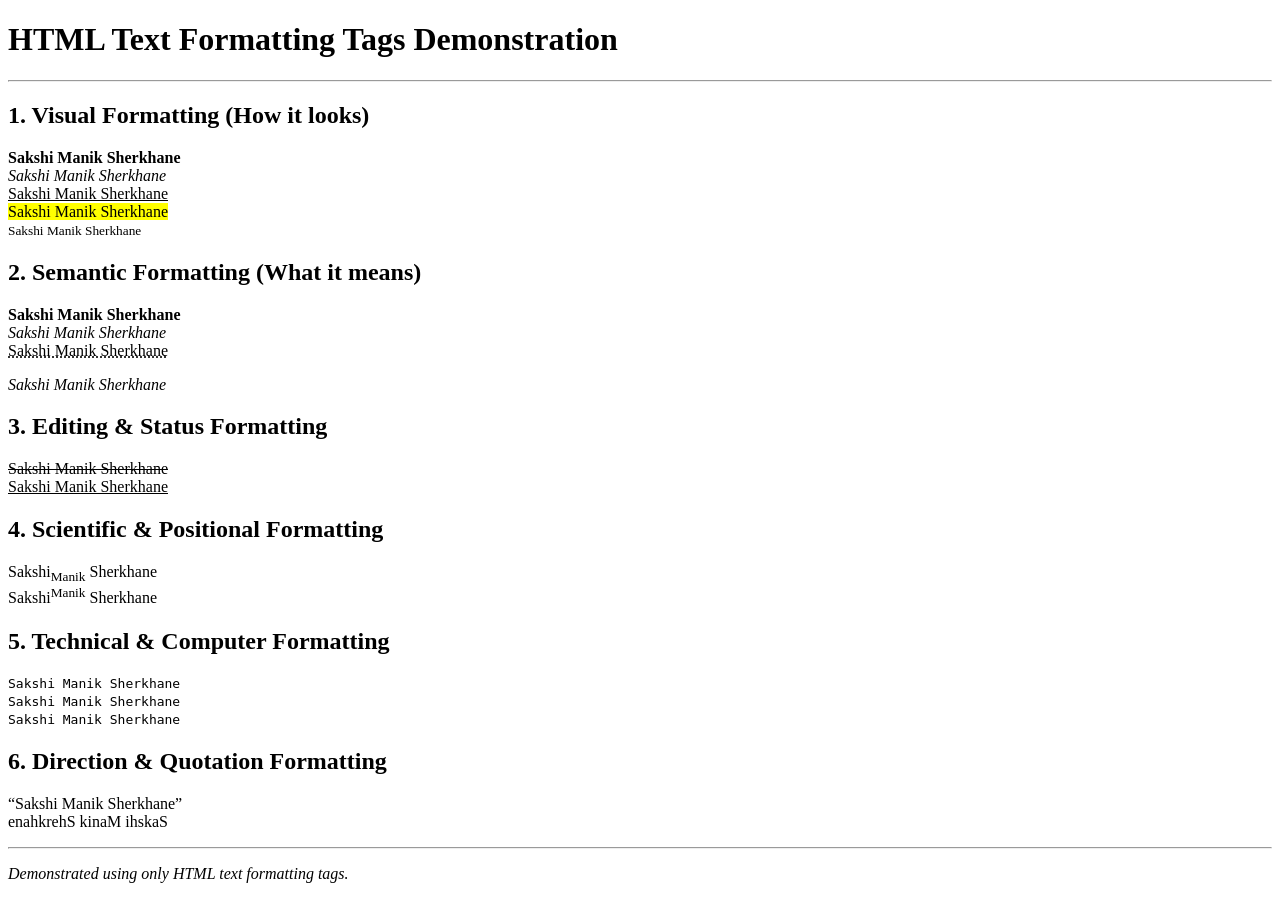
==== ExpeimentNo3.html @ 46223cde "Text Formatting Tags" ====
<!DOCTYPE html>
<html>
<head>
    <title>HTML Text Formatting Tags</title>
</head>

<body>

<h1>HTML Text Formatting Tags Demonstration</h1>
<hr>

<h2>1. Visual Formatting (How it looks)</h2>
<p>
<b>Sakshi Manik Sherkhane</b><br>
<i>Sakshi Manik Sherkhane</i><br>
<u>Sakshi Manik Sherkhane</u><br>
<mark>Sakshi Manik Sherkhane</mark><br>
<small>Sakshi Manik Sherkhane</small>
</p>

<h2>2. Semantic Formatting (What it means)</h2>
<p>
<strong>Sakshi Manik Sherkhane</strong><br>
<em>Sakshi Manik Sherkhane</em><br>
<abbr title="Student Name">Sakshi Manik Sherkhane</abbr><br>
<address>Sakshi Manik Sherkhane</address>
</p>

<h2>3. Editing & Status Formatting</h2>
<p>
<del>Sakshi Manik Sherkhane</del><br>
<ins>Sakshi Manik Sherkhane</ins>
</p>

<h2>4. Scientific & Positional Formatting</h2>
<p>
Sakshi<sub>Manik</sub> Sherkhane<br>
Sakshi<sup>Manik</sup> Sherkhane
</p>

<h2>5. Technical & Computer Formatting</h2>
<p>
<code>Sakshi Manik Sherkhane</code><br>
<kbd>Sakshi Manik Sherkhane</kbd><br>
<samp>Sakshi Manik Sherkhane</samp>
</p>

<h2>6. Direction & Quotation Formatting</h2>
<p>
<q>Sakshi Manik Sherkhane</q><br>
<bdo dir="rtl">Sakshi Manik Sherkhane</bdo>
</p>

<hr>
<p><i>Demonstrated using only HTML text formatting tags.</i></p>

</body>
</html>
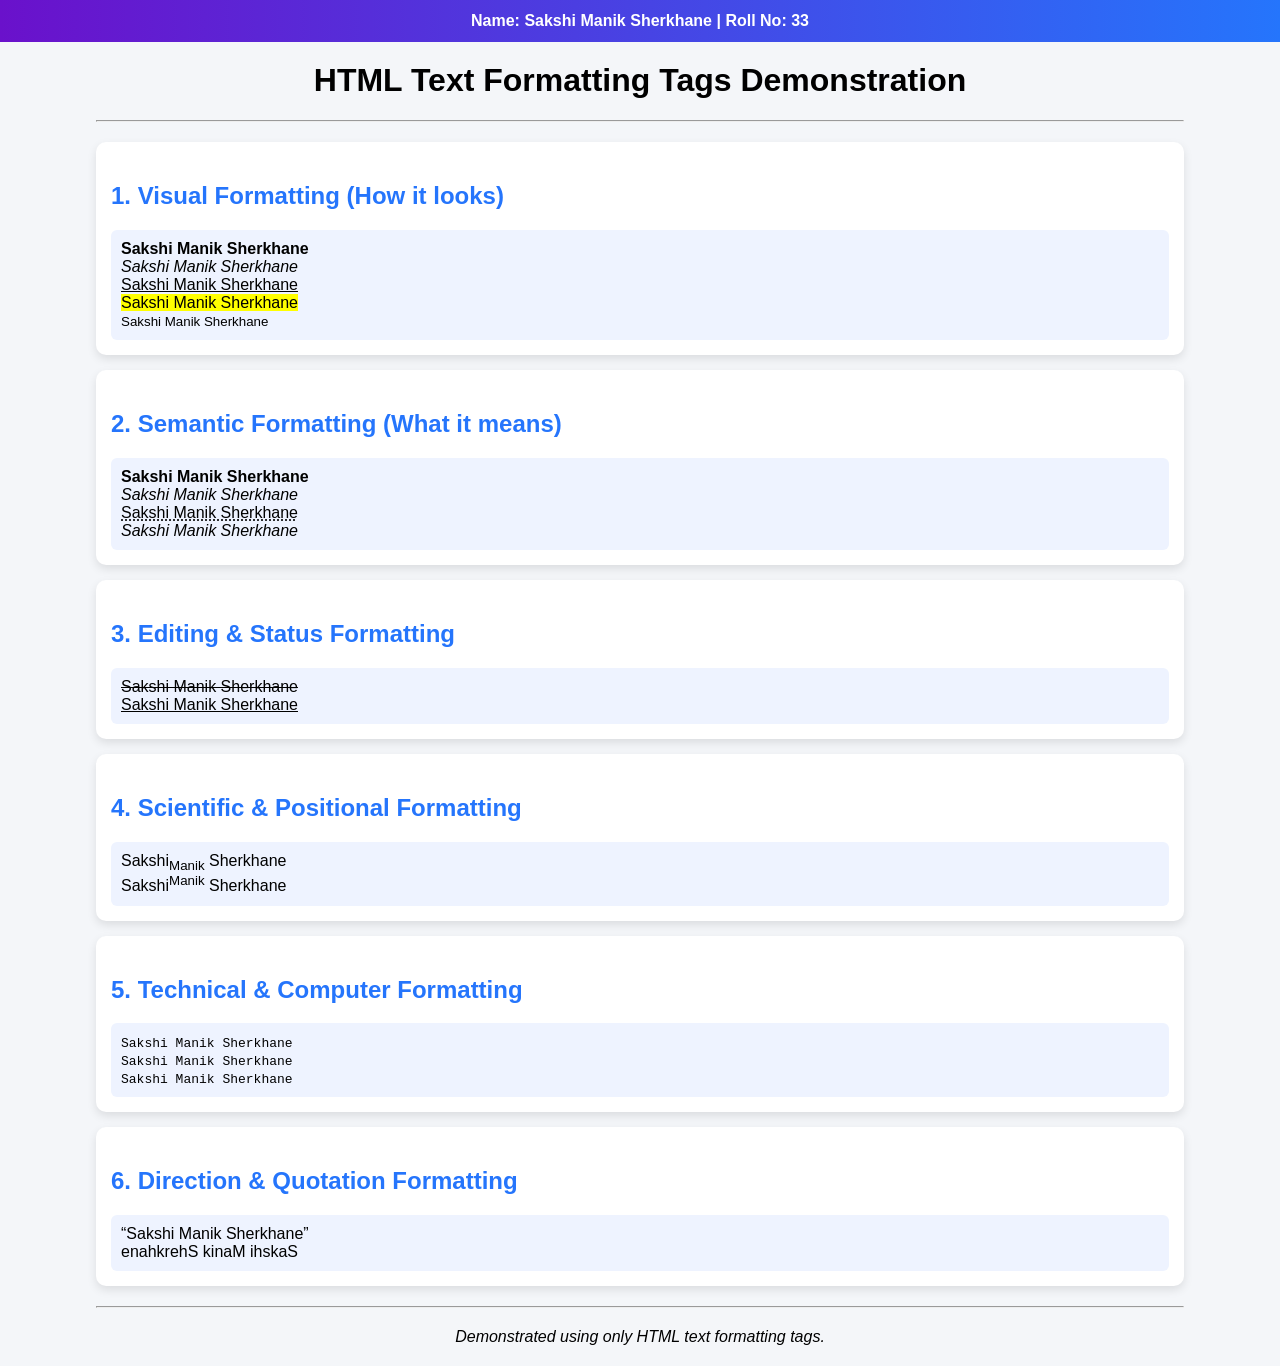
==== commit 984af820: "text formatting tags" ====
--- a/ExpeimentNo3.html
+++ b/ExpeimentNo3.html
@@ -2,57 +2,139 @@
 <html>
 <head>
     <title>HTML Text Formatting Tags</title>
+
+    <style>
+        body {
+            font-family: Arial, sans-serif;
+            margin: 0;
+            background: #f4f6f9;
+        }
+
+        /* Top Header */
+        .top-bar {
+            background: linear-gradient(90deg, #6a11cb, #2575fc);
+            color: white;
+            text-align: center;
+            padding: 12px;
+            font-weight: bold;
+        }
+
+        h1 {
+            text-align: center;
+            margin-top: 20px;
+        }
+
+        .container {
+            width: 85%;
+            margin: auto;
+        }
+
+        h2 {
+            color: #2575fc;
+            margin-top: 25px;
+        }
+
+        /* Section Box */
+        .section {
+            background: white;
+            padding: 15px;
+            margin: 15px 0;
+            border-radius: 10px;
+            box-shadow: 0 4px 10px rgba(0,0,0,0.1);
+        }
+
+        /* Example Styling */
+        .example {
+            background: #eef3ff;
+            padding: 10px;
+            margin-top: 10px;
+            border-radius: 6px;
+        }
+
+        hr {
+            margin: 20px 0;
+        }
+
+        .footer {
+            text-align: center;
+            margin: 20px;
+            font-style: italic;
+        }
+    </style>
 </head>
 
 <body>
 
+<div class="top-bar">
+    Name: Sakshi Manik Sherkhane | Roll No: 33
+</div>
+
+<div class="container">
+
 <h1>HTML Text Formatting Tags Demonstration</h1>
 <hr>
 
+<div class="section">
 <h2>1. Visual Formatting (How it looks)</h2>
-<p>
+<div class="example">
 <b>Sakshi Manik Sherkhane</b><br>
 <i>Sakshi Manik Sherkhane</i><br>
 <u>Sakshi Manik Sherkhane</u><br>
 <mark>Sakshi Manik Sherkhane</mark><br>
 <small>Sakshi Manik Sherkhane</small>
-</p>
+</div>
+</div>
 
+<div class="section">
 <h2>2. Semantic Formatting (What it means)</h2>
-<p>
+<div class="example">
 <strong>Sakshi Manik Sherkhane</strong><br>
 <em>Sakshi Manik Sherkhane</em><br>
 <abbr title="Student Name">Sakshi Manik Sherkhane</abbr><br>
 <address>Sakshi Manik Sherkhane</address>
-</p>
+</div>
+</div>
 
+<div class="section">
 <h2>3. Editing & Status Formatting</h2>
-<p>
+<div class="example">
 <del>Sakshi Manik Sherkhane</del><br>
 <ins>Sakshi Manik Sherkhane</ins>
-</p>
+</div>
+</div>
 
+<div class="section">
 <h2>4. Scientific & Positional Formatting</h2>
-<p>
+<div class="example">
 Sakshi<sub>Manik</sub> Sherkhane<br>
 Sakshi<sup>Manik</sup> Sherkhane
-</p>
+</div>
+</div>
 
+<div class="section">
 <h2>5. Technical & Computer Formatting</h2>
-<p>
+<div class="example">
 <code>Sakshi Manik Sherkhane</code><br>
 <kbd>Sakshi Manik Sherkhane</kbd><br>
 <samp>Sakshi Manik Sherkhane</samp>
-</p>
+</div>
+</div>
 
+<div class="section">
 <h2>6. Direction & Quotation Formatting</h2>
-<p>
+<div class="example">
 <q>Sakshi Manik Sherkhane</q><br>
 <bdo dir="rtl">Sakshi Manik Sherkhane</bdo>
-</p>
+</div>
+</div>
 
 <hr>
-<p><i>Demonstrated using only HTML text formatting tags.</i></p>
+
+<div class="footer">
+<i>Demonstrated using only HTML text formatting tags.</i>
+</div>
+
+</div>
 
 </body>
-</html>
+</html>
